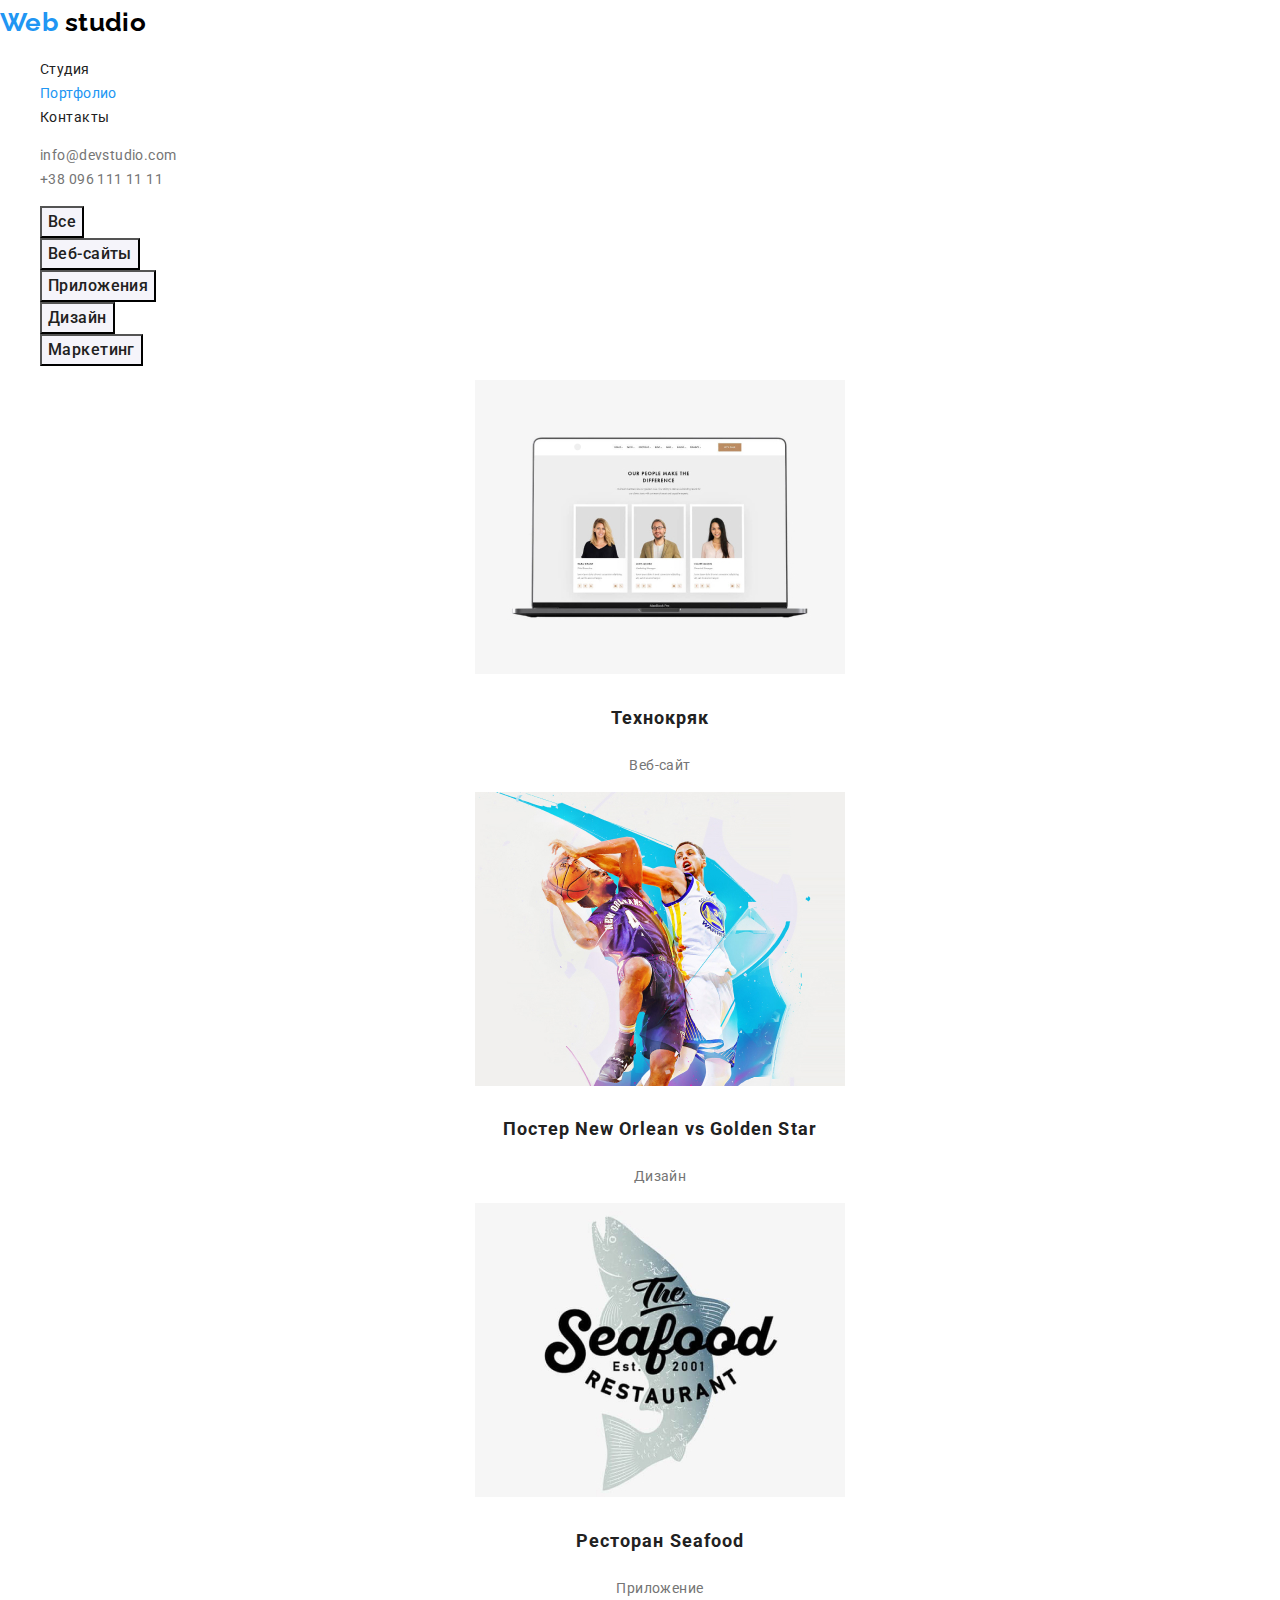
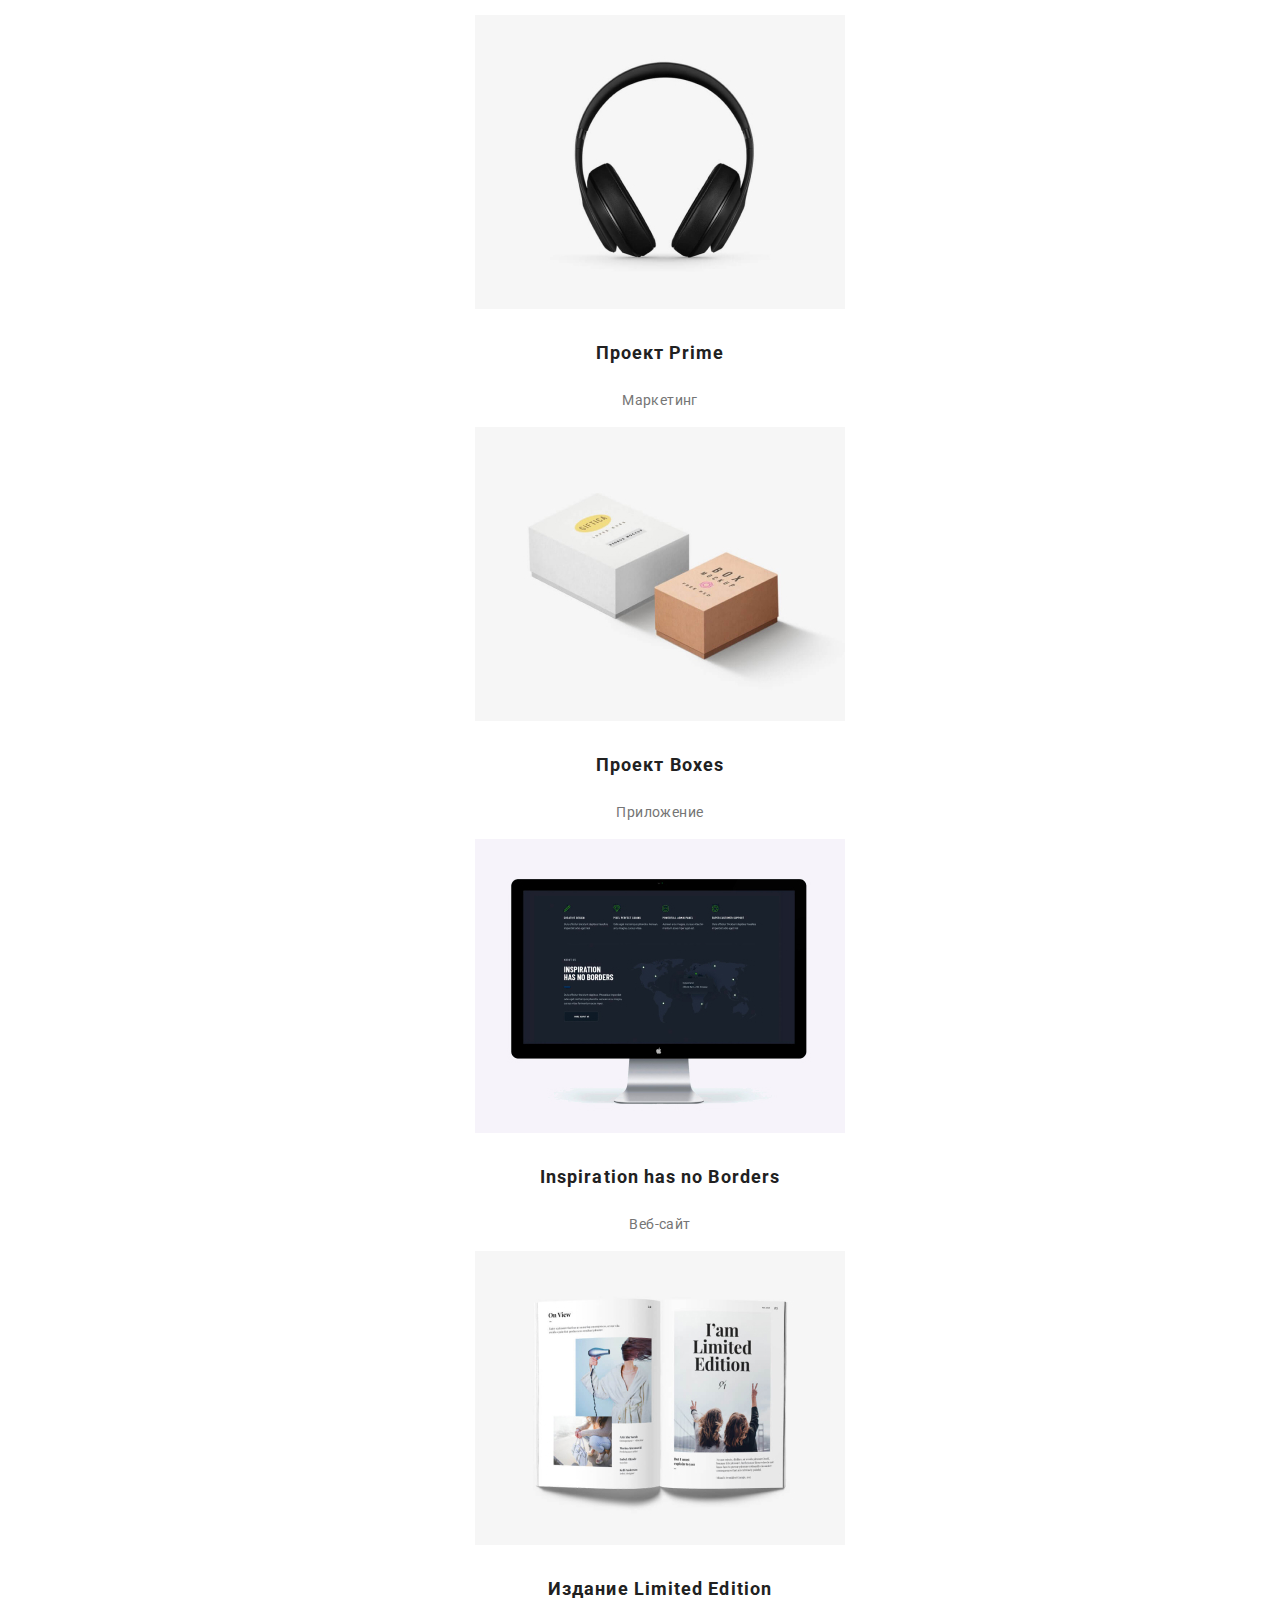
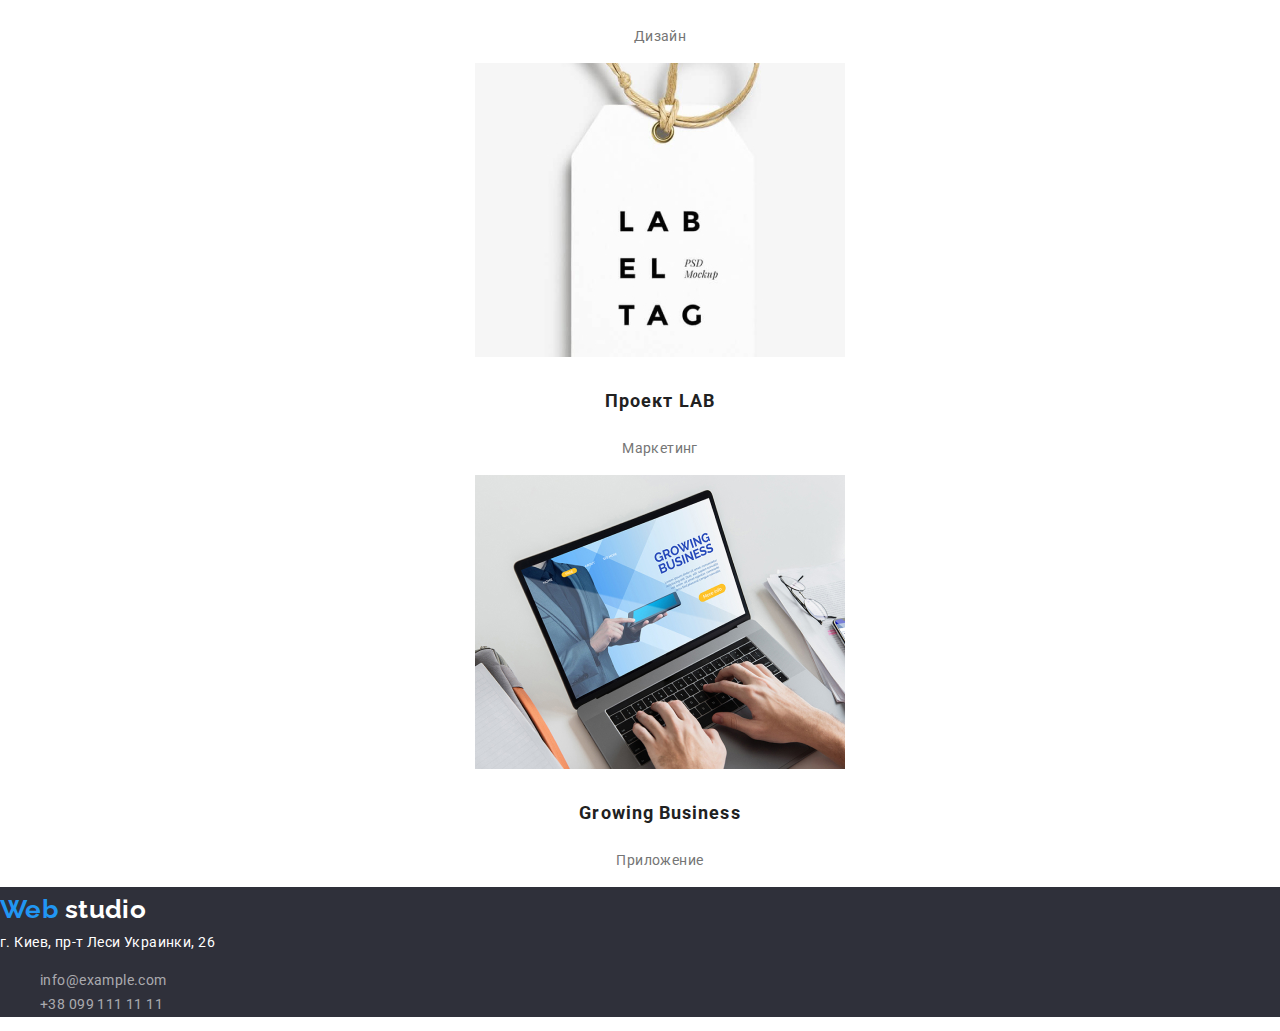
==== portfolio/portfolio.html @ c3e688ad "changes1" ====
<!DOCTYPE html>
<html lang="ru">
  <head>
    <meta charset="UTF-8" />
    <meta http-equiv="X-UA-Compatible" content="IE=edge" />
    <meta name="viewport" content="width=device-width, initial-scale=1.0" />
    <title>Portfolio</title>
    <link rel="preconnect" href="https://fonts.gstatic.com" />
    <link
      href="https://fonts.googleapis.com/css2?family=Roboto:wght@400;500;700;900&display=swap"
      rel="stylesheet"
    />
    <link rel="preconnect" href="https://fonts.gstatic.com" />
    <link
      href="https://fonts.googleapis.com/css2?family=Raleway:wght@700&display=swap"
      rel="stylesheet"
    />
    <link
      rel="stylesheet"
      href="https://cdnjs.cloudflare.com/ajax/libs/modern-normalize/1.0.0/modern-normalize.css"
    />
    <link rel="stylesheet" href="../css/styles.css" />
  </head>
  <body>
    <!-- Шапка портфолио -->
    <header>
      <nav>
        <a class="link logo" lang="en" href="../index.html">
          <span>Web</span> studio</a
        >
        <ul class="list">
          <li><a class="link" href="">Студия</a></li>
          <li><a class="link current-page" href="">Портфолио</a></li>
          <li><a class="link" href="">Контакты</a></li>
        </ul>
      </nav>
      <ul class="list">
        <li>
          <a class="link" href="mailto:info@devstudio.com"
            >info@devstudio.com</a
          >
        </li>
        <li><a class="link" href="tel:+380961111111">+38 096 111 11 11</a></li>
      </ul>
    </header>
    <!-- уникальный сектор портфолио -->
    <main>
      <section>
        <h1 class="visually-hidden">Фильтр</h1>
        <ul class="list">
          <li><button class="portfolio-btn" type="button">Все</button></li>
          <li>
            <button class="portfolio-btn" type="button">Веб-сайты</button>
          </li>
          <li>
            <button class="portfolio-btn" type="button">Приложения</button>
          </li>
          <li>
            <button class="portfolio-btn" type="button">Дизайн</button>
          </li>
          <li>
            <button class="portfolio-btn" type="button">Маркетинг</button>
          </li>
        </ul>
      </section>
      <section>
        <h2 class="visually-hidden">Наши предложения</h2>
        <ul class="list">
          <li class="center">
            <img src="../images/img-8.jpg" widht="370px" alt="Ноутбук" />
            <h3 class="section-title suggestion-title">Технокряк</h3>
            <p>Веб-сайт</p>
          </li>
          <li class="center">
            <img
              src="../images/img-9.jpg"
              widht="370px"
              alt="Два баскетболиста"
            />
            <h3 class="section-title suggestion-title">
              Постер New Orlean vs Golden Star
            </h3>
            <p>Дизайн</p>
          </li>
          <li class="center">
            <img src="../images/img-10.jpg" widht="370px" alt="Рыба" />
            <h3 class="section-title suggestion-title">Ресторан Seafood</h3>
            <p>Приложение</p>
          </li>
          <li class="center">
            <img src="../images/img-11.jpg" widht="370px" alt="Наушники" />
            <h3 class="section-title suggestion-title">Проект Prime</h3>
            <p>Маркетинг</p>
          </li>
          <li class="center">
            <img src="../images/img-12.jpg" widht="370px" alt="Две коробки" />
            <h3 class="section-title suggestion-title">Проект Boxes</h3>
            <p>Приложение</p>
          </li>
          <li class="center">
            <img src="../images/img-13.jpg" widht="370px" alt="Экран" />
            <h3 class="section-title suggestion-title" lang="en">
              Inspiration has no Borders
            </h3>
            <p>Веб-сайт</p>
          </li>
          <li class="center">
            <img src="../images/img-14.jpg" widht="370px" alt="Книга" />
            <h3 class="section-title suggestion-title">
              Издание Limited Edition
            </h3>
            <p>Дизайн</p>
          </li>
          <li class="center">
            <img
              src="../images/img-15.jpg"
              widht="370px"
              alt="Какая-то хрень"
            />
            <h3 class="section-title suggestion-title">Проект LAB</h3>
            <p>Маркетинг</p>
          </li>
          <li class="center">
            <img
              src="../images/img-16.jpg"
              widht="370px"
              alt=" Ноутбук и крепкие, мужские руки"
            />
            <h3 class="section-title suggestion-title">Growing Business</h3>
            <p>Приложение</p>
          </li>
        </ul>
      </section>
    </main>
    <!-- низ страницы -->
    <footer class="dark-bg">
      <a class="link logo" lang="en" href=""> <span>Web</span> studio</a>
      <address class="address">
        <a class="link" href="https://goo.gl/maps/kLFrnwB74S1Tniot8"
          >г. Киев, пр-т Леси Украинки, 26</a
        >
        <ul class="list">
          <li>
            <a class="link" href="mailto:info@example.com">info@example.com</a>
          </li>
          <li>
            <a class="link" href="tel:+380991111111">+38 099 111 11 11</a>
          </li>
        </ul>
      </address>
    </footer>
  </body>
</html>
---- css/styles.css ----
:root {
  --accent-color: #2196f3;
  --titles-color: #212121;
  --main-text-color: #757575;
  --dark-bg-text: #ffffff;
  --mail-tel-color: rgba(255, 255, 255, 0.6);

  --dark-background: #2f303a;
  --second-background: #f5f4fa;

  --main-font: "Roboto", sans-serif;
  --logo-font: "Raleway", sans-serif;
}

body {
  font-family: var(--main-font);
  font-size: 14px;
  line-height: 1.71;
  letter-spacing: 0.03em;
  color: var(--main-text-color);
}

.visually-hidden {
  position: absolute !important;
  clip: rect(1px 1px 1px 1px);
  clip: rect(1px, 1px, 1px, 1px);
  padding: 0 !important;
  border: 0 !important;
  height: 1px !important;
  width: 1px !important;
  overflow: hidden;
}

header > ul + nav {
  font-weight: 500;
  font-size: 14px;
  line-height: 1.14;
  letter-spacing: 0.02em;
}

nav {
  color: var(--titles-color);
}

.link {
  color: inherit;
  text-decoration: none;
}

.link:hover,
.link:focus {
  color: var(--accent-color);
}

.list {
  list-style: none;
}

.address {
  font-style: inherit;
}

.address > a {
  color: var(--dark-bg-text);
}

.address li a {
  color: var(--mail-tel-color);
}

.button {
  font-weight: bold;
  font-size: 16px;
  line-height: 1.87;
  display: flex;
  align-items: center;
  text-align: center;
  letter-spacing: 0.06em;
  color: var(--dark-bg-text);
  background-color: var(--accent-color);
}

.logo {
  color: #000000;
  font-family: var(--logo-font);
  font-weight: bold;
  font-size: 26px;
}

.logo > span {
  color: var(--accent-color);
}

footer .logo {
  color: var(--dark-bg-text);
}

.main-page-title {
  font-weight: 900;
  font-size: 44px;
  line-height: 1.36;
  text-align: center;
  letter-spacing: 0.06em;
  text-transform: uppercase;
  color: var(--dark-bg-text);
}

.section-title {
  font-size: 36px;
  line-height: 1.17;
  text-align: center;
  color: var(--titles-color);
}

.features-title {
  line-height: 1.14;
  text-transform: uppercase;
  color: var(--titles-color);
}

.name-title {
  font-weight: 500;
  font-size: 16px;
  line-height: 1.18;
  color: var(--titles-color);
}

.name-item {
  font-size: 16px;
  line-height: 1.18;
}

.dark-bg {
  background-color: var(--dark-background);
}

.second-bg {
  background-color: var(--second-background);
}

.worker {
  text-align: center;
}

/* Страница портфолио */

.portfolio-btn {
  letter-spacing: inherit;
  font-weight: 500;
  font-size: 16px;
  line-height: 1.62;
  text-align: center;
  color: var(--titles-color);
  background: var(--second-background);
}

.portfolio-btn:hover,
.portfolio-btn:focus {
  color: var(--dark-bg-text);
  background-color: var(--accent-color);
}

.suggestion-title {
  font-size: 18px;
  line-height: 2;
  letter-spacing: 0.06em;
}

.center {
  text-align: center;
}

.current-page {
  color: var(--accent-color);
}
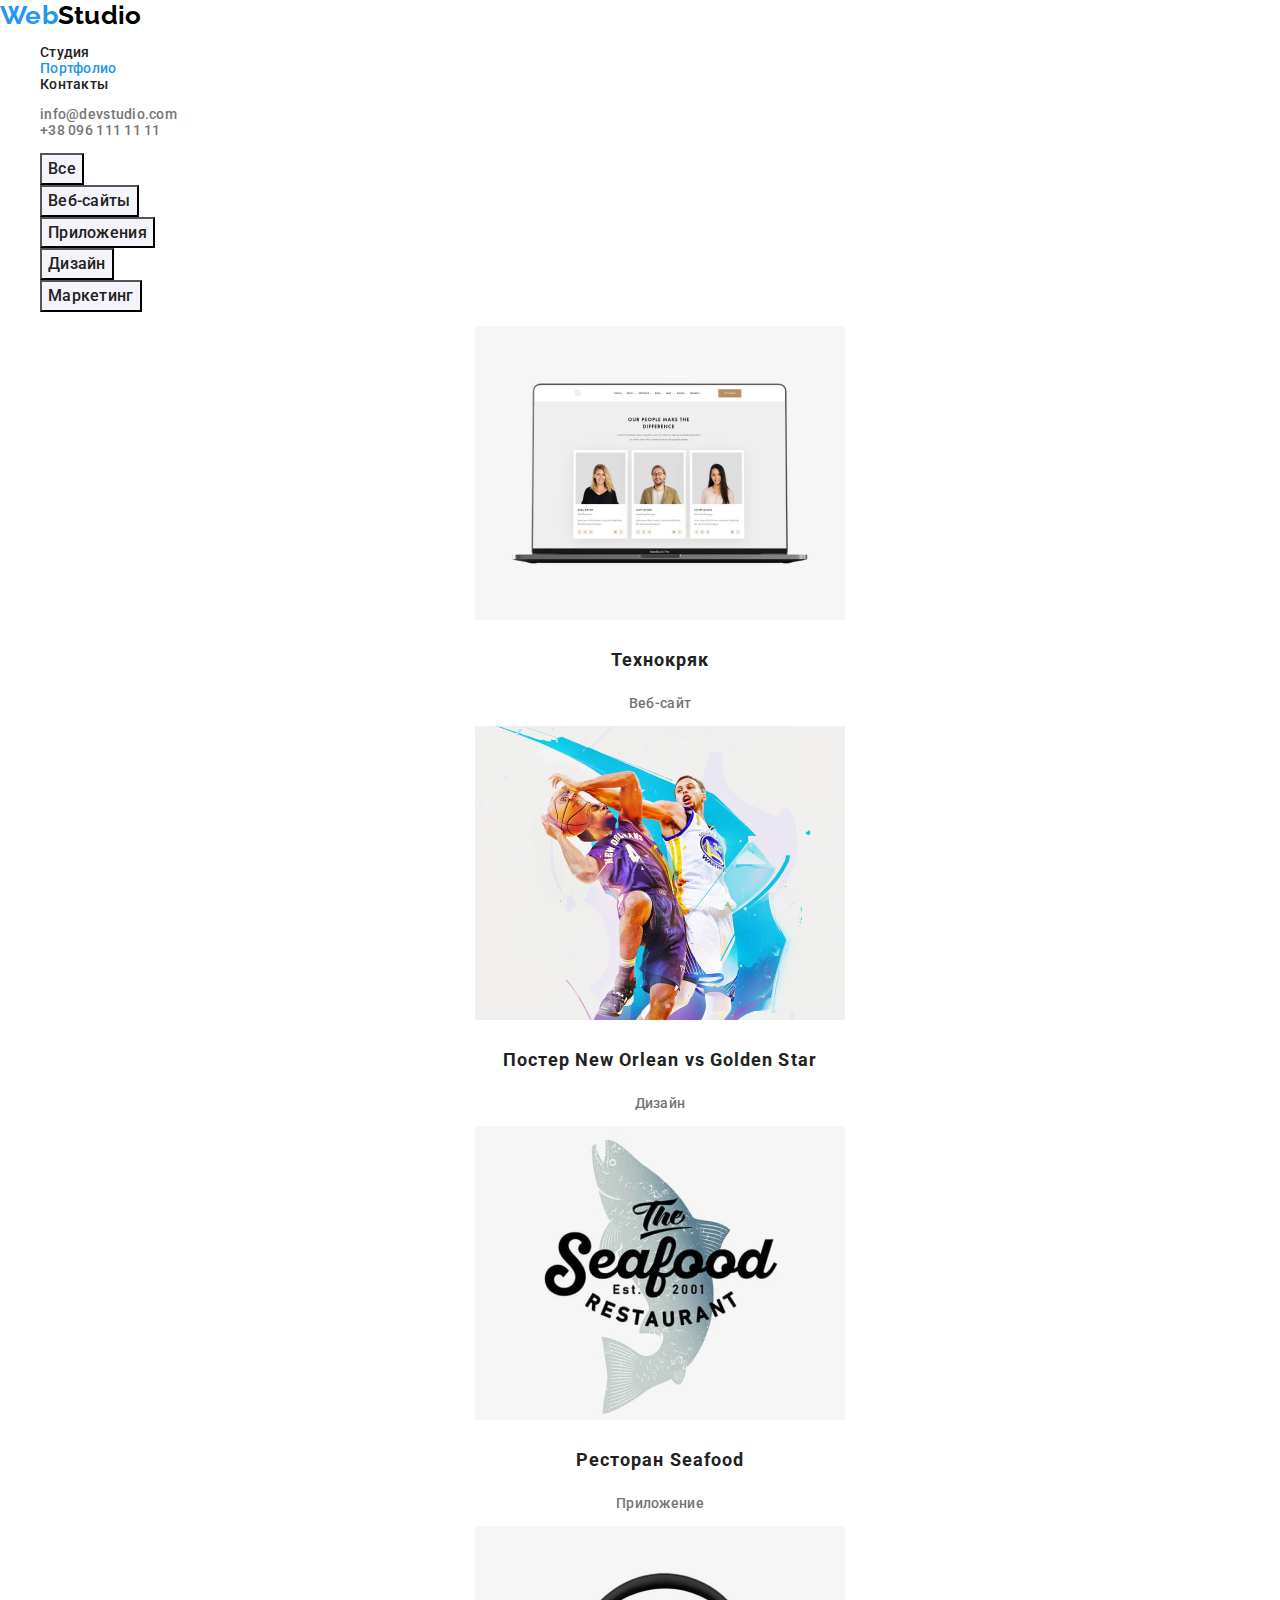
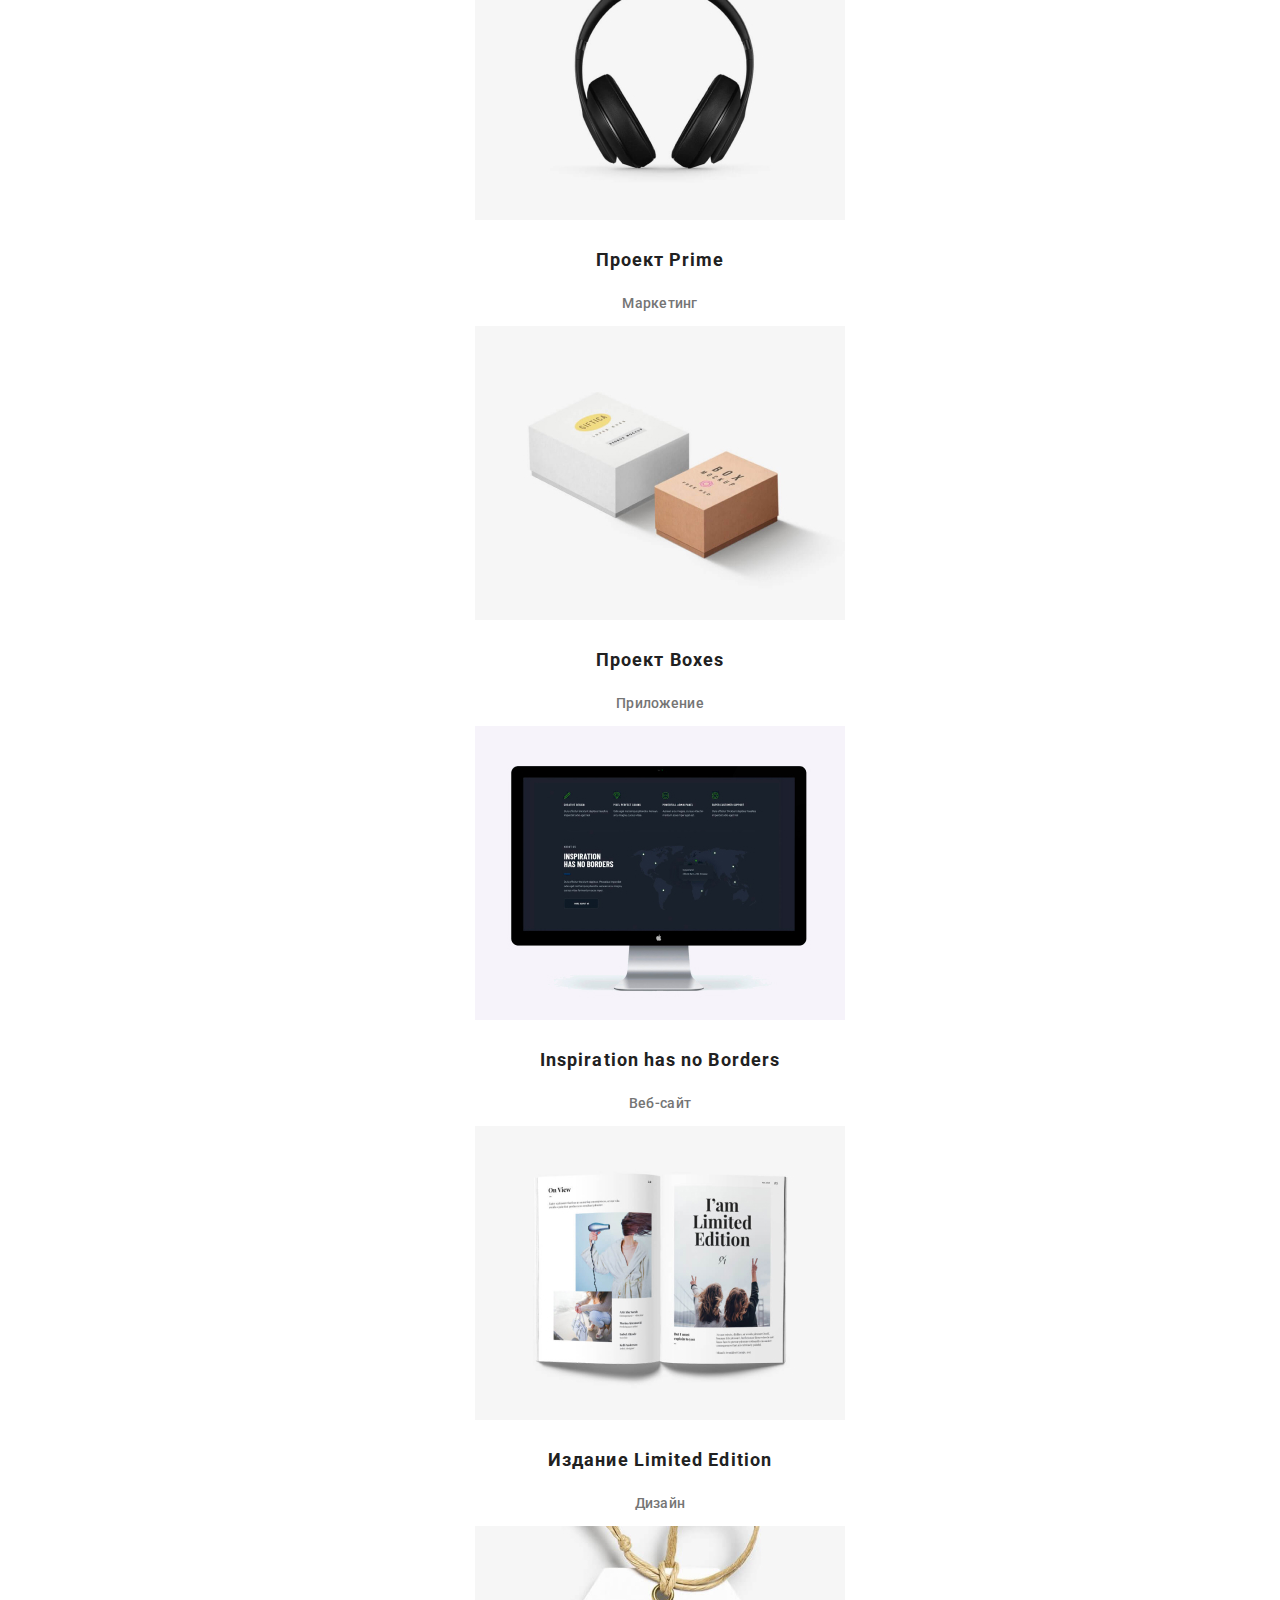
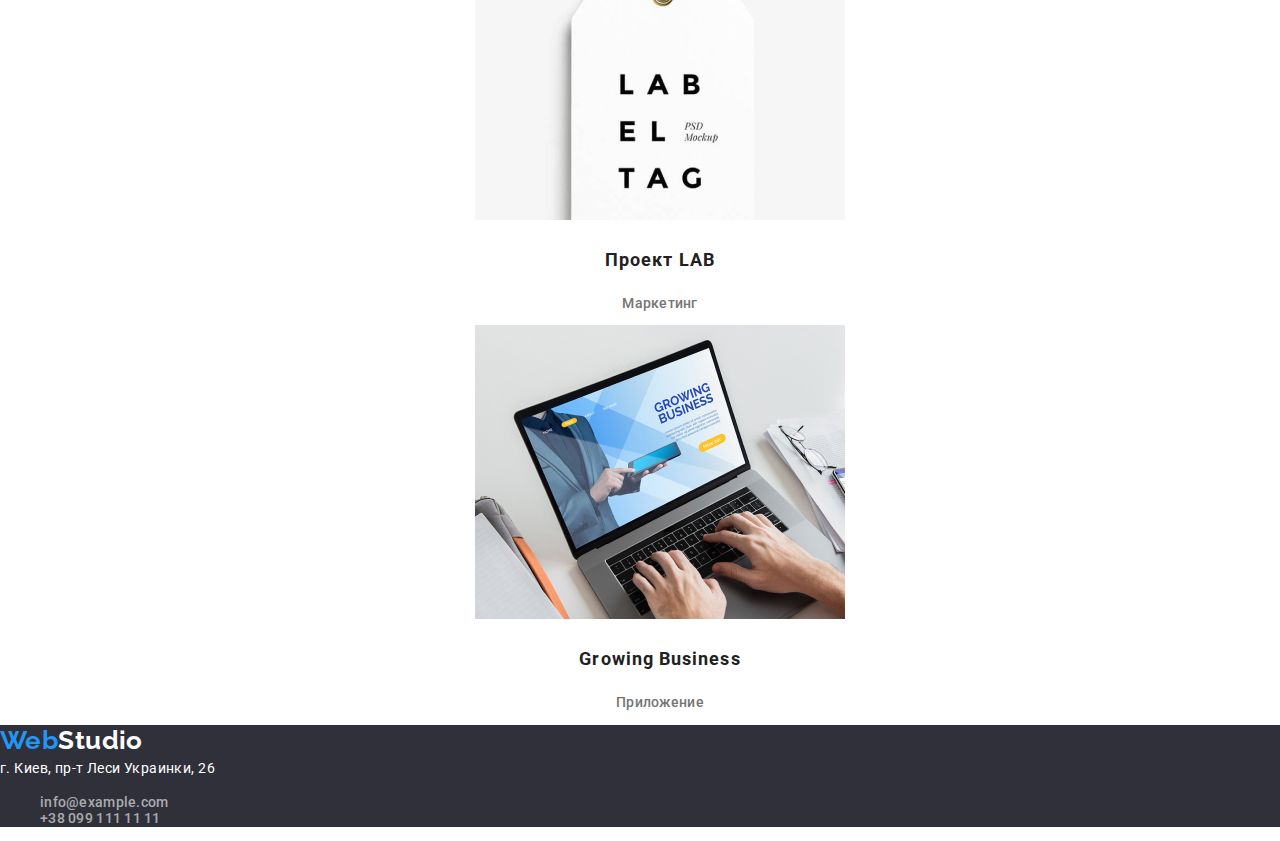
==== commit d2358e13: "9 change" ====
--- a/portfolio/portfolio.html
+++ b/portfolio/portfolio.html
@@ -7,12 +7,7 @@
     <title>Portfolio</title>
     <link rel="preconnect" href="https://fonts.gstatic.com" />
     <link
-      href="https://fonts.googleapis.com/css2?family=Roboto:wght@400;500;700;900&display=swap"
-      rel="stylesheet"
-    />
-    <link rel="preconnect" href="https://fonts.gstatic.com" />
-    <link
-      href="https://fonts.googleapis.com/css2?family=Raleway:wght@700&display=swap"
+      href="https://fonts.googleapis.com/css2?family=Raleway:wght@700&family=Roboto:wght@400;500;700;900&display=swap"
       rel="stylesheet"
     />
     <link
@@ -23,13 +18,13 @@
   </head>
   <body>
     <!-- Шапка портфолио -->
-    <header>
-      <nav>
-        <a class="link logo" lang="en" href="../index.html">
-          <span>Web</span> studio</a
+    <header class="head">
+      <nav class="nav">
+        <a class="logo" lang="en" href="../index.html">
+          <span>Web</span>Studio</a
         >
         <ul class="list">
-          <li><a class="link" href="">Студия</a></li>
+          <li><a class="link" href="../index.html">Студия</a></li>
           <li><a class="link current-page" href="">Портфолио</a></li>
           <li><a class="link" href="">Контакты</a></li>
         </ul>
@@ -48,33 +43,39 @@
       <section>
         <h1 class="visually-hidden">Фильтр</h1>
         <ul class="list">
-          <li><button class="portfolio-btn" type="button">Все</button></li>
           <li>
-            <button class="portfolio-btn" type="button">Веб-сайты</button>
+            <button class="portfolio-btn cursors" type="button">Все</button>
           </li>
           <li>
-            <button class="portfolio-btn" type="button">Приложения</button>
+            <button class="portfolio-btn cursors" type="button">
+              Веб-сайты
+            </button>
           </li>
           <li>
-            <button class="portfolio-btn" type="button">Дизайн</button>
+            <button class="portfolio-btn cursors" type="button">
+              Приложения
+            </button>
           </li>
           <li>
-            <button class="portfolio-btn" type="button">Маркетинг</button>
+            <button class="portfolio-btn cursors" type="button">Дизайн</button>
+          </li>
+          <li>
+            <button class="portfolio-btn cursors" type="button">
+              Маркетинг
+            </button>
           </li>
         </ul>
-      </section>
-      <section>
-        <h2 class="visually-hidden">Наши предложения</h2>
+
         <ul class="list">
           <li class="center">
-            <img src="../images/img-8.jpg" widht="370px" alt="Ноутбук" />
+            <img src="../images/img-8.jpg" width="370" alt="Ноутбук" />
             <h3 class="section-title suggestion-title">Технокряк</h3>
             <p>Веб-сайт</p>
           </li>
           <li class="center">
             <img
               src="../images/img-9.jpg"
-              widht="370px"
+              width="370"
               alt="Два баскетболиста"
             />
             <h3 class="section-title suggestion-title">
@@ -83,47 +84,43 @@
             <p>Дизайн</p>
           </li>
           <li class="center">
-            <img src="../images/img-10.jpg" widht="370px" alt="Рыба" />
+            <img src="../images/img-10.jpg" width="370" alt="Рыба" />
             <h3 class="section-title suggestion-title">Ресторан Seafood</h3>
             <p>Приложение</p>
           </li>
           <li class="center">
-            <img src="../images/img-11.jpg" widht="370px" alt="Наушники" />
+            <img src="../images/img-11.jpg" width="370" alt="Наушники" />
             <h3 class="section-title suggestion-title">Проект Prime</h3>
             <p>Маркетинг</p>
           </li>
           <li class="center">
-            <img src="../images/img-12.jpg" widht="370px" alt="Две коробки" />
+            <img src="../images/img-12.jpg" width="370" alt="Две коробки" />
             <h3 class="section-title suggestion-title">Проект Boxes</h3>
             <p>Приложение</p>
           </li>
           <li class="center">
-            <img src="../images/img-13.jpg" widht="370px" alt="Экран" />
+            <img src="../images/img-13.jpg" width="370" alt="Экран" />
             <h3 class="section-title suggestion-title" lang="en">
               Inspiration has no Borders
             </h3>
             <p>Веб-сайт</p>
           </li>
           <li class="center">
-            <img src="../images/img-14.jpg" widht="370px" alt="Книга" />
+            <img src="../images/img-14.jpg" width="370" alt="Книга" />
             <h3 class="section-title suggestion-title">
               Издание Limited Edition
             </h3>
             <p>Дизайн</p>
           </li>
           <li class="center">
-            <img
-              src="../images/img-15.jpg"
-              widht="370px"
-              alt="Какая-то хрень"
-            />
+            <img src="../images/img-15.jpg" width="370" alt="Какая-то хрень" />
             <h3 class="section-title suggestion-title">Проект LAB</h3>
             <p>Маркетинг</p>
           </li>
           <li class="center">
             <img
               src="../images/img-16.jpg"
-              widht="370px"
+              width="370"
               alt=" Ноутбук и крепкие, мужские руки"
             />
             <h3 class="section-title suggestion-title">Growing Business</h3>
@@ -134,7 +131,7 @@
     </main>
     <!-- низ страницы -->
     <footer class="dark-bg">
-      <a class="link logo" lang="en" href=""> <span>Web</span> studio</a>
+      <a class="link logo" lang="en" href=""> <span>Web</span>Studio</a>
       <address class="address">
         <a class="link" href="https://goo.gl/maps/kLFrnwB74S1Tniot8"
           >г. Киев, пр-т Леси Украинки, 26</a
--- a/css/styles.css
+++ b/css/styles.css
@@ -4,6 +4,7 @@
   --main-text-color: #757575;
   --dark-bg-text: #ffffff;
   --mail-tel-color: rgba(255, 255, 255, 0.6);
+  --logo-black-cl: #000000;
 
   --dark-background: #2f303a;
   --second-background: #f5f4fa;
@@ -15,6 +16,7 @@
 body {
   font-family: var(--main-font);
   font-size: 14px;
+  font-weight: 400;
   line-height: 1.71;
   letter-spacing: 0.03em;
   color: var(--main-text-color);
@@ -31,14 +33,15 @@
   overflow: hidden;
 }
 
-header > ul + nav {
+.head > nav,
+ul {
   font-weight: 500;
   font-size: 14px;
   line-height: 1.14;
   letter-spacing: 0.02em;
 }
 
-nav {
+.nav {
   color: var(--titles-color);
 }
 
@@ -80,18 +83,27 @@
   background-color: var(--accent-color);
 }
 
+.cursors {
+  cursor: pointer;
+}
+
 .logo {
-  color: #000000;
+  color: var(--logo-black-cl);
   font-family: var(--logo-font);
   font-weight: bold;
   font-size: 26px;
+  line-height: 1.19;
 }
 
 .logo > span {
   color: var(--accent-color);
 }
 
-footer .logo {
+.nav > .logo {
+  text-decoration: none;
+}
+
+.dark-bg > .logo {
   color: var(--dark-bg-text);
 }
 
